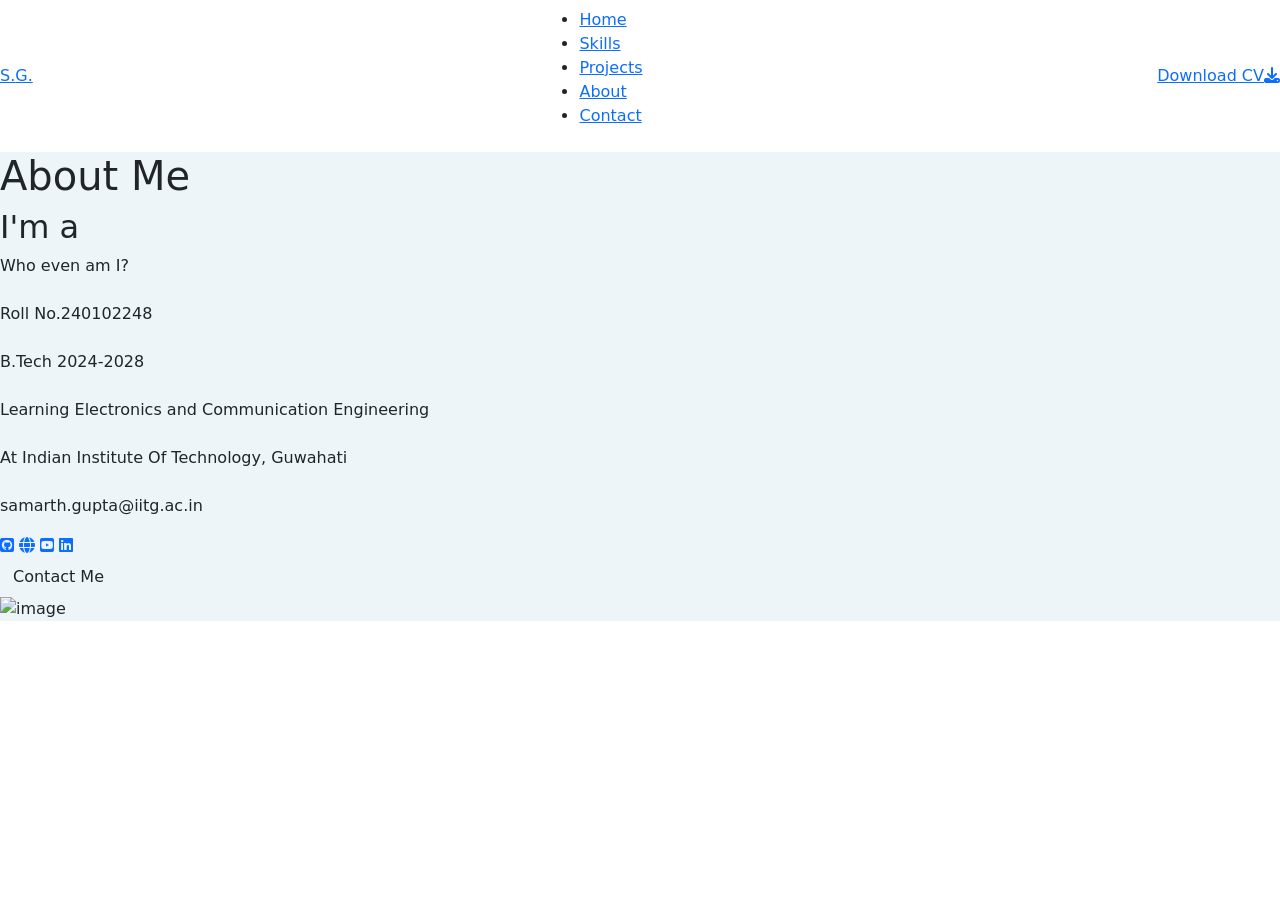
==== about.html @ cb0bb596 "Major Changes" ====
<!DOCTYPE html>
<html lang="en">

<head>
    <meta charset="UTF-8">
    <meta name="viewport" content="width=device-width, initial-scale=1.0">
    <link rel="stylesheet" href="https://cdnjs.cloudflare.com/ajax/libs/font-awesome/6.6.0/css/all.min.css"
        integrity="sha512-Kc323vGBEqzTmouAECnVceyQqyqdsSiqLQISBL29aUW4U/M7pSPA/gEUZQqv1cwx4OnYxTxve5UMg5GT6L4JJg=="
        crossorigin="anonymous" referrerpolicy="no-referrer" />
    <link href="https://cdn.jsdelivr.net/npm/bootstrap@5.3.0-alpha3/dist/css/bootstrap.min.css" rel="stylesheet">
    <link href="https://cdnjs.cloudflare.com/ajax/libs/bootstrap-icons/1.8.1/font/bootstrap-icons.min.css"
        rel="stylesheet">
    <title>SG Portfolio</title>

    <link rel="icon" type="image/png" href="/images/Logo.png">
    <!-- custom css -->
    <link rel="stylesheet" href="style.css">
    <link rel="stylesheet" href="animation.css">

</head>

<body>
    <div id="glow-grid"></div>

    <!-- header Design -->
    <header>
        <nav class="navbar">
            <a href="index.html" class="logo" style="--i: 1;">S.<span>G.</span>
            </a>

            <ul>
                <li style="--i: 2;"><a href="index.html">Home</a></li>
                <li style="--i: 4;"><a href="skills.html">Skills</a></li>
                <li style="--i: 5;"><a href="projects.html">Projects</a></li>
                <li style="--i: 6;"><a href="about.html" class="active">About</a></li>
                <li style="--i: 7;"><a href="contact.html">Contact</a></li>
            </ul>


            <a href="#" class="cvbtn" style="--i: 8;">Download CV<i class="fa-solid fa-download"></i></a>
        </nav>
    </header>

    <!-- hero section -->
    <section id="About" class="hero-container" style="background-color: #006da011;">

        <div class="hero-content hero-content-animation">

            <h1 style="--i: 2;">About Me</h1>
            <h2 style="--i: 3;">I'm a <span class="typing-text"></span></h2>
            <p style="--i: 4;">
                Who even am I?<br /><br />
                Roll No.240102248 <br /><br />
                B.Tech 2024-2028<br /><br />
                Learning <span class="highlight">Electronics and Communication Engineering</span> <br /><br />
                At <span class="highlight">Indian Institute Of Technology, Guwahati</span><br /><br />
                samarth.gupta@iitg.ac.in
            </p>

            <div class="social-icons" style="--i: 5;">
                <a href="https://github.com/WarriorSFG" target="_blank"><i class="fa-brands fa-square-github"></i></a>
                <a href="#"><i class="fa-solid fa-globe" target="_blank"></i></a>
                <a href="https://www.youtube.com/@warriorsfg" target="_blank"><i
                        class="fa-brands fa-square-youtube"></i></a>
                <a href="https://www.linkedin.com/in/samarthgupta9999/" target="_blank"><i
                        class="fa-brands fa-linkedin"></i></a>
            </div>
            <div class="hero-btn" style="--i: 6;">
                <a href="/contact.html" class="btn">Contact Me</a>

            </div>
        </div>
        <div class="hero-image hero-image-animation">
            <img src="./images/ProfilePhoto.png" alt="image">
        </div>
    </section>



</body>

<script src="script.js"></script>
<script src="https://unpkg.com/typed.js@2.1.0/dist/typed.umd.js"></script>


<style>
    .about {
        opacity: 0;
        transform: translateY(50px);
        transition: all 0.6s ease-in-out;
    }

    .about.fade-in {
        opacity: 1;
        transform: translateY(0);
    }
</style>

<!-- Bootstrap JS -->
<script src="https://cdn.jsdelivr.net/npm/bootstrap@5.3.0-alpha3/dist/js/bootstrap.bundle.min.js"></script>
<!-- Bootstrap Icons for the arrow -->
<link href="https://cdn.jsdelivr.net/npm/bootstrap-icons/font/bootstrap-icons.css" rel="stylesheet">




<script src="https://cdn.jsdelivr.net/npm/bootstrap@5.3.0-alpha3/dist/js/bootstrap.bundle.min.js"></script>

</html>
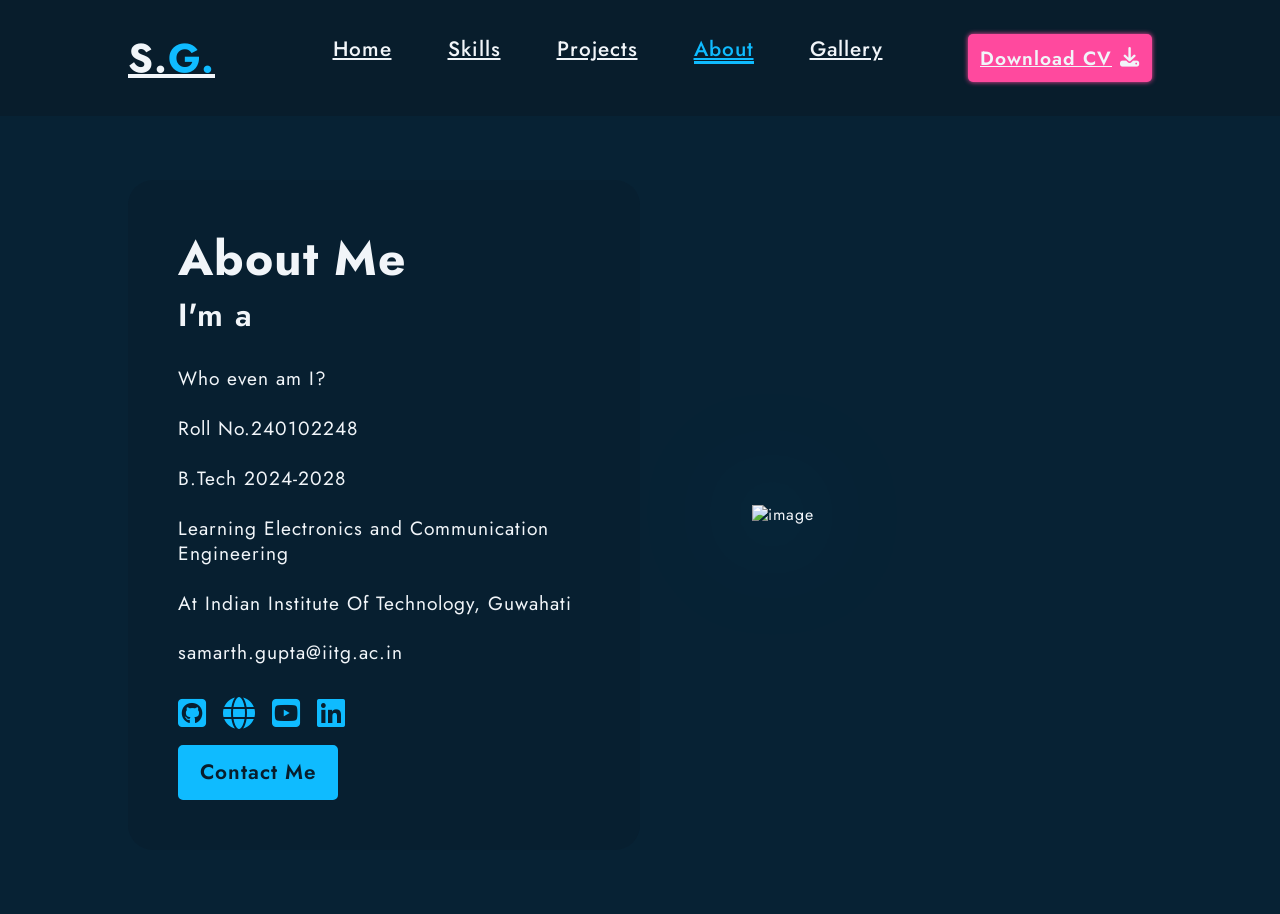
==== commit ce838fec: "Added Gallery" ====
--- a/about.html
+++ b/about.html
@@ -33,7 +33,7 @@
                 <li style="--i: 4;"><a href="skills.html">Skills</a></li>
                 <li style="--i: 5;"><a href="projects.html">Projects</a></li>
                 <li style="--i: 6;"><a href="about.html" class="active">About</a></li>
-                <li style="--i: 7;"><a href="contact.html">Contact</a></li>
+                <li style="--i: 7;"><a href="projects/PhotoEdits1.html">Gallery</a></li>
             </ul>
 
 
--- a/style.css
+++ b/style.css
@@ -0,0 +1,553 @@
+@import url('https://fonts.googleapis.com/css2?family=Jost:ital,wght@0,100..900;1,100..900&display=swap');
+
+
+/* Variable Create */
+:root {
+    --dark-clr: #081d2c;
+    --second-dark-clr: #112e42;
+    --text-clr: #f1f5f9;
+    --light-text-clr: #c9d9e8;
+    --global-clr: #0fbbff;
+    --btn-clr: #ff499e;
+}
+
+
+/* General Reset */
+* {
+    margin: 0;
+    padding: 0;
+    box-sizing: border-box;
+    text-decoration: none;
+    border: none;
+    outline: none;
+}
+
+
+/* html and body styles */
+html {
+    overflow-x: hidden;
+    line-height: calc(1em + 0.5rem);
+}
+
+body {
+    font-family: "Jost", serif;
+    background: var(--dark-clr);
+    color: var(--text-clr);
+    line-height: 1.3;
+    text-decoration: none;
+    letter-spacing: 1px;
+}
+
+
+/* Header */
+header {
+    width: 100%;
+    background: transparent;
+    z-index: 1000;
+    padding: 1.5rem 0;
+}
+
+.navbar {
+    padding: 0.5rem 10%;
+    display: flex;
+    justify-content: space-between;
+    align-items: center;
+}
+
+.logo {
+    position: relative;
+    font-size: 2.5rem;
+    font-weight: 700;
+    color: var(--text-clr);
+}
+
+.logo span {
+    color: var(--global-clr);
+}
+
+
+/* Navigation Menu */
+.navbar ul {
+    display: flex;
+    gap: 1rem;
+    list-style: none;
+    position: relative;
+}
+
+header nav ul li {
+    position: relative;
+    margin-right: 20px;
+}
+
+.navbar ul li a {
+    position: relative;
+    font-size: 1.3rem;
+    font-weight: 500;
+    margin-left: 20px;
+    color: var(--text-clr);
+    transition: .3s;
+}
+
+.navbar ul li a:hover,
+.navbar ul li a.active {
+    color: var(--global-clr);
+}
+
+header nav ul li a::after {
+    content: '';
+    position: absolute;
+    background: var(--global-clr);
+    height: 3px;
+    width: 0;
+    left: 0;
+    bottom: 0;
+    pointer-events: none;
+    transition: .3s;
+}
+
+header nav ul li a:hover::after,
+header nav ul li a.active::after {
+    width: 100%;
+}
+
+/* CV Button */
+.cvbtn {
+    position: relative;
+    display: inline-flex;
+    align-items: center;
+    justify-content: center;
+    gap: 0.5rem;
+    font-size: 1.2rem;
+    font-weight: 600;
+    background: var(--btn-clr);
+    color: var(--text-clr);
+    padding: 12px;
+    border-radius: 5px;
+    box-shadow: 0 0 5px var(--btn-clr);
+    cursor: pointer;
+    transition: .5s;
+}
+
+.cvbtn:hover {
+    box-shadow: 0 0 5px var(--btn-clr),
+        0 0 10px var(--btn-clr),
+        0 0 15px var(--btn-clr);
+}
+
+
+/* section */
+section {
+    padding: 2% 10%;
+}
+
+
+/* Hero Section */
+.hero-container {
+    position: relative;
+    display: flex;
+    align-items: center;
+    justify-content: space-between;
+    padding: 4rem 10%;    
+}
+
+.hero-image img {
+    height: 600px;
+    width: 600px;
+    min-width: 400px;
+    filter: drop-shadow(0 0 60px var(--global-clr));
+}
+
+.project-image img{
+    width: 600px;
+    height: auto;
+    min-width: 400px;
+    filter: drop-shadow(0 0 60px var(--global-clr));
+
+}
+
+.hero-content {
+    padding: 50px;
+    border-radius: 25px;
+    background: rgba(8, 29, 44, 0.5);
+    max-width: 50%;
+}
+
+.hero-content h3 {
+    font-size: 1.5rem;
+    font-weight: 500;
+}
+
+.hero-content h1 {
+    font-size: 3rem;
+    font-weight: 700;
+}
+
+.hero-content h2 {
+    font-size: 2rem;
+    font-weight: 600;
+}
+
+.hero-content h2 span {
+    color: var(--global-clr);
+}
+
+.hero-content p {
+    font-size: 1.2rem;
+    margin: 2rem 0;
+}
+
+
+/* Social Icons */
+.social-icons {
+    display: flex;
+    gap: 1rem;
+    margin-bottom: 1rem;
+    text-decoration: none;
+}
+
+.social-icons a {
+    display: inline-flex;
+    font-size: 2rem;
+    background: transparent;
+    color: var(--global-clr);
+    transition: .5s;
+    text-decoration: none;
+}
+
+.social-icons a:hover {
+    transform: translateY(-10px);
+    text-decoration: none;
+}
+
+
+/* Buttons */
+.hero-btn {
+    display: flex;
+    gap: 1.5rem;
+}
+
+.btn {
+    position: relative;
+    display: inline-flex;
+    align-items: center;
+    justify-content: center;
+    width: 10rem;
+    height: 100%;
+    font-size: 1.3rem;
+    font-weight: 600;
+    padding: 0.6rem 0;
+    color: var(--dark-clr);
+    background: var(--global-clr);
+    border: 2px solid var(--global-clr);
+    border-radius: 5px;
+    cursor: pointer;
+    overflow: hidden;
+    z-index: 1;
+}
+
+.btn:hover {
+    color: var(--global-clr);
+}
+
+.hero-btn .btn:nth-child(2) {
+    background: transparent;
+    color: var(--global-clr);
+}
+
+.hero-btn .btn:nth-child(2)::before {
+    background: var(--global-clr);
+}
+
+.hero-btn .btn:nth-child(2):hover {
+    color: var(--dark-clr);
+}
+
+.btn::before {
+    content: '';
+    position: absolute;
+    top: 0;
+    left: 0;
+    width: 0;
+    height: 100%;
+    background: var(--dark-clr);
+    z-index: -1;
+    transition: .5s;
+}
+
+.btn:hover::before {
+    width: 100%;
+}
+
+
+/* Stats Section */
+.stats {
+    display: flex;
+    justify-content: space-around;
+    align-items: center;
+    flex-wrap: wrap;
+    gap: 2rem;
+}
+
+.stats .stat {
+    flex: 1;
+    display: flex;
+    align-items: center;
+    justify-content: center;
+    gap: 20px;
+    min-width: 200px;
+}
+
+.stats .stat:not(:last-child) {
+    border-right: 1px solid var(--light-text-clr);
+    padding-right: 5%;
+}
+
+.stats .stat h2 {
+    font-size: 3.5rem;
+    font-weight: 600;
+}
+
+.stats .stat span {
+    display: inline-block;
+    color: var(--light-text-clr);
+    font-size: 1.1rem;
+}
+
+
+.timeline{
+    position: relative;
+    max-width: 1200px;
+    margin: 100px auto;
+}
+
+.Project-container {
+    padding: 10px 50px;
+    position: relative;
+    width: 50%;
+    opacity: 0;
+    transform: translateY(30px);
+    transition: opacity 0.6s ease-out, transform 0.6s ease-out;
+}
+
+.Project-container.active {
+    opacity: 1;
+    transform: translateY(0);
+}
+
+.text-box:hover{
+    scale: 1.03;
+}
+
+
+
+@keyframes movedown{
+    0%{
+        opacity: 1;
+        transform: translateY(-30px);
+    }
+    100%{
+        opacity: 1;
+        transform: translateY(0px);
+    }
+}
+
+@media screen and(max-width:600px) {
+    .timeline{
+        margin: 50px auto;
+    }
+    .timeline::after{
+        left:31px;
+    }
+    .Project-container{
+        width: 100%;
+        padding-left: 80px;
+        padding-right: 25px;
+    }
+    .text-box{
+        font-size: 13px;
+    }
+    .text-box small{
+        margin-bottom: 10px;
+    }
+    .right-container{
+        left: 0;
+    }
+    .left-container .project-img{
+        left: 10px;
+    }
+
+}
+
+
+.text-box{
+    padding: 20px 30px;
+    position: relative;
+    background-color: #112e42;
+    border-radius: 6px;
+
+}
+
+.text-box h2{
+    font-size: large;
+    font-weight: 600;
+}
+
+.text-box small{
+    display: inline-block;
+    margin-bottom: 15px;
+}
+
+.right-container{
+    left: 50%;
+}
+
+.left-container{
+    left: 0;
+}
+
+.project-img{
+    position: absolute;
+    width: 40px;
+    border-radius: 50%;
+    right: -32px;
+    top: 32px;
+    z-index: 10;
+}
+
+.right-container .project-img{
+    left: -8px;
+}
+
+.timeline::after{
+    content: '';
+    position: absolute;
+    width: 6px;
+    height: 0;
+    background: #0fbbff;
+    top:0;
+    left: 50%;
+    margin-left: -3px;
+    z-index: -1;
+}
+
+.timeline::after {
+    height: var(--line-height, 0);
+}
+
+
+.timeline.active::after {
+    height: 100%;
+}
+
+
+
+.left-container-arrow{
+    height: 0;
+    width: 0;
+    position: absolute;
+    top:28px;
+    z-index: 1;
+    border-top: 15px solid transparent;
+    border-bottom: 15px solid transparent;
+    border-left: 15px solid #112e42;
+    right: -14px;
+}
+
+.right-container-arrow{
+    height: 0;
+    width: 0;
+    position: absolute;
+    top:28px;
+    z-index: 1;
+    border-top: 15px solid transparent;
+    border-bottom: 15px solid transparent;
+    border-right: 15px solid #112e42;
+    left: -14px;
+}
+
+.video-container {
+  position: relative;
+  padding-bottom: 56.25%; /* 16:9 aspect ratio */
+  height: 0;
+  overflow: hidden;
+  max-width: 100%;
+}
+
+.video-container iframe {
+  position: absolute;
+  top: 0;
+  left: 0;
+  width: 100%;
+  height: 100%;
+}
+
+.centered-btn{
+  display: flex;
+  justify-content: center;
+  align-items: center;
+  padding-bottom: 25px;
+}
+
+.hero-hr {
+    width: 100%;
+    height: 55px; /* Thickness of line */
+    background-color: #112e42; /* Or any color you like */
+    border: none; 
+    opacity: 100%;
+    margin-top:0.3rem;
+}
+
+.compare-container{
+    position: relative;
+    width: 100%;
+    max-width: 800px;
+    height: auto; /* Adjusted to auto for better responsiveness */
+    cursor: ew-resize;
+}
+
+.compare-container {
+  position: relative;
+  width: 100%;
+  max-width: 800px;
+  overflow: hidden;
+  cursor: ew-resize;
+}
+
+.compare-img {
+  display: block;
+  width: 100%;
+  height: auto;
+  user-select: none;
+  pointer-events: none;
+}
+
+.after-wrapper {
+  position: absolute;
+  top: 0;
+  left: 0;
+  width: 50%; /* Initial slider position */
+  height: 100%;
+  overflow: hidden;
+}
+
+.after-wrapper img {
+  position: absolute;
+  top: 0;
+  left: 0;
+  width: 800px;
+  height: 100%;
+}
+
+.slider-handle {
+  position: absolute;
+  top: 0;
+  left: 50%; /* Align with after-wrapper */
+  width: 6px;
+  height: 100%;
+  background-color: #0fbbff;
+  border: 1px solid #ffffff;
+  opacity: 0.5;
+  z-index: 2;
+  cursor: ew-resize;
+  transform: translateX(-50%);
+}
